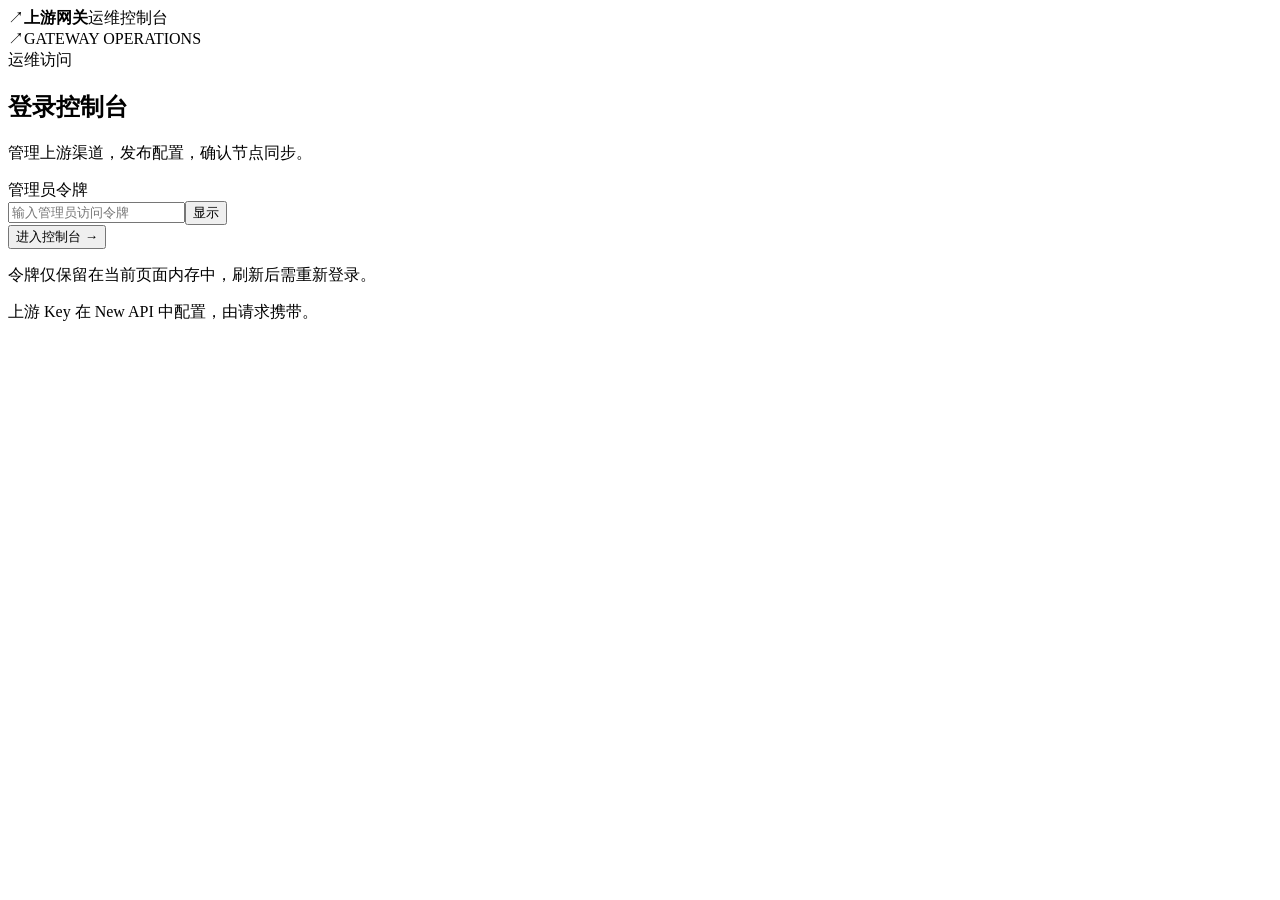
==== internal/console/static/index.html @ d2bd7be1 "feat: add versioned gateway configuration and operations console Implement PostgreSQL snapshots, mul" ====
<!doctype html>
<html lang="zh-CN">
  <head>
    <meta charset="utf-8" />
    <meta name="viewport" content="width=device-width,initial-scale=1" />
    <title>上游网关 · 运维控制台</title>
    <link rel="stylesheet" href="/style.css" />
    <script src="/app.js" defer></script>
  </head>
  <body>
    <header class="topbar">
      <div class="topbar-inner">
        <div class="brand">
          <span class="mark" aria-hidden="true">↗</span
          ><strong>上游网关</strong
          ><span class="brand-subtitle">运维控制台</span>
        </div>
        <div class="session">
          <span id="connection" class="connection" hidden>等待刷新</span
          ><button id="logout" class="quiet" hidden>
            <span aria-hidden="true">↪</span> 退出登录
          </button>
        </div>
      </div>
    </header>
    <main>
      <section id="login" class="login">
        <div class="login-brand">
          <span class="mark" aria-hidden="true">↗</span
          ><span>GATEWAY OPERATIONS</span>
        </div>
        <div class="login-card panel">
          <div class="login-heading">
            <span class="eyebrow">运维访问</span>
            <h1>登录控制台</h1>
            <p class="muted">管理上游渠道，发布配置，确认节点同步。</p>
          </div>
          <form id="login-form">
            <label for="admin-token">管理员令牌</label>
            <div class="token-input">
              <input
                id="admin-token"
                type="password"
                autocomplete="off"
                required
                placeholder="输入管理员访问令牌"
              /><button
                id="toggle-token"
                class="quiet"
                type="button"
                aria-label="显示令牌"
                aria-pressed="false"
              >
                显示
              </button>
            </div>
            <p id="login-error" class="form-error" role="alert" hidden></p>
            <button id="login-submit" type="submit">
              进入控制台 <span aria-hidden="true">→</span>
            </button>
          </form>
          <p class="login-help">
            令牌仅保留在当前页面内存中，刷新后需重新登录。
          </p>
        </div>
        <p class="login-caption">上游 Key 在 New API 中配置，由请求携带。</p>
      </section>
      <div id="notice" role="status" aria-live="polite" hidden></div>
      <div id="workspace" hidden>
        <h1 class="sr-only">网关运维控制台</h1>
        <section class="metric-strip panel" aria-label="网关运行概览">
          <div class="metrics">
            <div class="metric">
              <span>最新发布</span
              ><strong id="latest" class="version-tag">—</strong>
            </div>
            <div class="metric">
              <span>已同步节点</span
              ><strong id="synced" class="badge">—</strong>
            </div>
            <div class="metric">
              <span>编辑基线</span
              ><strong id="baseline" class="baseline-tag">—</strong>
            </div>
            <div class="metric traffic">
              <span>在线节点在途请求</span><strong id="inflight">—</strong>
            </div>
          </div>
          <div class="refresh-actions">
            <span id="last-check" class="muted mono small">尚未刷新</span
            ><button id="refresh" class="secondary" aria-label="刷新状态">
              <span aria-hidden="true">↻</span> 刷新状态
            </button>
          </div>
        </section>
        <nav aria-label="控制台导航">
          <div class="tabs">
            <button class="tab active" data-tab="channels" aria-current="page">
              <span aria-hidden="true">ϟ</span> 渠道配置
              <span id="channel-tab-count" class="tab-count">0</span>
            </button>
            <button class="tab" data-tab="nodes">
              <span aria-hidden="true">▤</span> 节点状态
              <span id="node-tab-count" class="tab-count">—</span>
            </button>
            <button class="tab" data-tab="history">
              <span aria-hidden="true">◷</span> 版本历史
              <span id="history-tab-version" class="tab-count">—</span>
            </button>
          </div>
          <p class="nav-hint">
            先发布网关配置，确认节点生效后，再在 New API 启用渠道
          </p>
        </nav>
        <section id="channels" class="tab-panel" aria-label="渠道配置">
          <div id="migration-notice" class="callout" hidden>
            此配置来自旧版本。旧凭证字段已移除，请确认 New API 已填写真实上游
            Key，然后发布配置。旧历史不会被覆盖。
          </div>
          <div class="callout">
            <strong>过滤范围提示：</strong>当前只隔离非成功 HTTP 错误。HTTP 200
            正文和 SSE 内嵌错误尚未过滤；Sub2API / kiro2cc
            等特殊响应需按实际版本验收。
          </div>
          <div class="channel-toolbar panel">
            <div class="filters">
              <label class="search-field"
                ><span class="sr-only">搜索渠道</span
                ><span class="search-icon" aria-hidden="true">⌕</span
                ><input
                  id="channel-search"
                  type="search"
                  placeholder="搜索名称、标识或上游地址"
                  autocomplete="off"
              /></label>
              <select id="protocol-filter" aria-label="按协议筛选">
                <option value="">全部协议</option>
                <option value="openai_chat">Chat</option>
                <option value="openai_responses">Responses</option>
                <option value="anthropic_messages">Messages</option>
                <option value="gemini">Gemini</option>
              </select>
              <select id="state-filter" aria-label="按配置状态筛选">
                <option value="">全部配置状态</option>
                <option value="已发布">已发布</option>
                <option value="新增待发布">新增待发布</option>
                <option value="修改待发布">修改待发布</option>
              </select>
              <span
                id="channel-count"
                class="muted small"
                aria-live="polite"
              ></span>
            </div>
            <button id="add-channel">＋ 新增渠道</button>
          </div>
          <div class="panel channel-browser">
            <div id="channel-table-wrap" class="table-wrap channel-table-wrap">
              <table class="channel-table" aria-label="渠道列表">
                <thead>
                  <tr>
                    <th scope="col">渠道名称 / 路由前缀</th>
                    <th scope="col">
                      上游基础地址 <span class="muted">(Upstream URL)</span>
                    </th>
                    <th scope="col">支持协议</th>
                    <th scope="col">配置状态</th>
                    <th scope="col">操作</th>
                  </tr>
                </thead>
                <tbody id="channel-list"></tbody>
              </table>
            </div>
            <div id="empty-channels" class="empty" hidden></div>
            <div id="channel-pagination" class="channel-pagination">
              <label
                >每页<select id="channel-page-size">
                  <option value="10">10 条</option>
                  <option value="20">20 条</option>
                  <option value="50">50 条</option>
                </select></label
              >
              <div>
                <button id="channel-prev" class="quiet" type="button">
                  上一页</button
                ><span
                  id="channel-page"
                  class="muted small"
                  aria-live="polite"
                ></span
                ><button id="channel-next" class="quiet" type="button">
                  下一页
                </button>
              </div>
            </div>
          </div>
        </section>
        <section id="nodes" class="tab-panel" aria-label="节点状态" hidden>
          <div class="section-note">
            <span>每 5 秒刷新 · 新请求使用生效版本，已有流式请求继续完成</span
            ><span id="node-summary" class="mono">等待状态</span>
          </div>
          <div class="panel table-wrap">
            <table aria-label="节点同步状态">
              <thead>
                <tr>
                  <th>节点标识</th>
                  <th>状态</th>
                  <th>目标 / 生效版本</th>
                  <th>最后心跳</th>
                  <th>在途请求</th>
                  <th>操作</th>
                </tr>
              </thead>
              <tbody id="node-list"></tbody>
            </table>
            <p id="node-empty" class="empty" hidden>尚无节点报告状态。</p>
          </div>
        </section>
        <section id="history" class="tab-panel" aria-label="版本历史" hidden>
          <div class="section-note">
            <span
              >完整配置发布历史 · 历史不可修改，恢复会发布为新的递增版本</span
            ><span id="history-count" class="mono"></span>
          </div>
          <div class="panel table-wrap">
            <table aria-label="配置版本历史">
              <thead>
                <tr>
                  <th>版本号</th>
                  <th>配置摘要</th>
                  <th>发布说明</th>
                  <th>发布时间</th>
                  <th>状态</th>
                  <th>操作</th>
                </tr>
              </thead>
              <tbody id="history-list"></tbody>
            </table>
            <p id="history-empty" class="empty" hidden>暂无发布记录。</p>
          </div>
          <button id="more-history" class="secondary" hidden>
            加载更早版本
          </button>
        </section>
        <p class="page-caption">
          独立上游网关 · 不自动重试 · 不自动续写 ·
          真实供应商与计费兼容需独立验收
        </p>
        <section id="publish-dock" class="publish-dock" aria-label="配置发布">
          <div class="publish-inner">
            <div class="publish-info">
              <span id="draft-indicator" class="dot" aria-hidden="true"></span
              ><span id="draft-state">当前配置没有未发布修改。</span
              ><label class="release-note"
                ><span class="sr-only">发布说明</span
                ><input
                  id="publish-note"
                  maxlength="500"
                  placeholder="输入本次发布说明，例如：启用 Chat 和 Messages"
              /></label>
            </div>
            <div class="publish-actions">
              <button id="reload-config" class="secondary">
                重新加载最新配置</button
              ><button id="publish">发布完整配置</button>
            </div>
          </div>
        </section>
      </div>
      <dialog id="channel-editor" class="drawer" aria-labelledby="editor-title">
        <form id="channel-editor-form">
          <div class="drawer-header">
            <div>
              <span class="eyebrow" id="editor-route">渠道设置</span>
              <h2 id="editor-title">编辑渠道</h2>
            </div>
            <button
              id="close-editor"
              class="quiet"
              type="button"
              aria-label="关闭渠道编辑"
            >
              ✕
            </button>
          </div>
          <div class="drawer-body">
            <div class="callout editor-help">
              <strong>保存到草稿后，仍需发布完整配置才会生效。</strong
              ><br />上游 Key 请在 New API 中填写，由请求携带。
            </div>
            <div id="editor-error" class="form-error" role="alert" hidden></div>
            <div id="editor-fields" class="grid"></div>
            <div id="editor-http" class="checks"></div>
            <h3>支持的协议 <span class="muted small">Protocols</span></h3>
            <div id="editor-protocol-options" class="protocol-options"></div>
            <h3>
              协议覆盖设置 <span class="muted small">Optional Overrides</span>
            </h3>
            <div id="editor-protocol-details"></div>
          </div>
          <div class="drawer-actions">
            <span class="muted small">保存仅更新当前页面草稿</span
            ><button id="cancel-editor" class="secondary" type="button">
              取消</button
            ><button id="save-channel" type="submit">保存到草稿</button>
          </div>
        </form>
      </dialog>
      <dialog id="details" class="details-modal" aria-labelledby="detail-title">
        <div class="modal-header">
          <div>
            <span class="eyebrow" id="detail-kind">配置快照</span>
            <h2 id="detail-title">版本内容</h2>
          </div>
          <button id="close-details" class="quiet" aria-label="关闭配置详情">
            ✕
          </button>
        </div>
        <div class="modal-body">
          <p id="detail-meta" class="muted mono small"></p>
          <p class="detail-note">
            配置仅包含路由和协议设置；旧版本的凭证字段不显示，也不会在恢复时写入新版本。
          </p>
          <div class="json-heading">
            <span class="mono">CONFIGURATION · JSON</span>
            <div class="json-actions">
              <button id="expand-json" class="quiet" type="button">
                全部展开</button
              ><button id="collapse-json" class="quiet" type="button">
                全部折叠</button
              ><button id="copy-details" class="quiet" type="button">
                复制 JSON
              </button>
            </div>
          </div>
          <div
            id="detail-content"
            class="json-tree"
            role="region"
            aria-label="可折叠配置 JSON"
          ></div>
          <p id="detail-feedback" class="small" role="status" hidden></p>
          <div id="detail-diff" hidden>
            <h3>与当前草稿的差异</h3>
            <pre id="diff-content"></pre>
          </div>
        </div>
        <div class="modal-actions">
          <button id="compare-details" class="secondary">对比当前草稿</button
          ><button id="export-details" class="secondary">导出配置 JSON</button
          ><button id="restore-details">恢复并发布新版本</button>
        </div>
      </dialog>
    </main>
  </body>
</html>
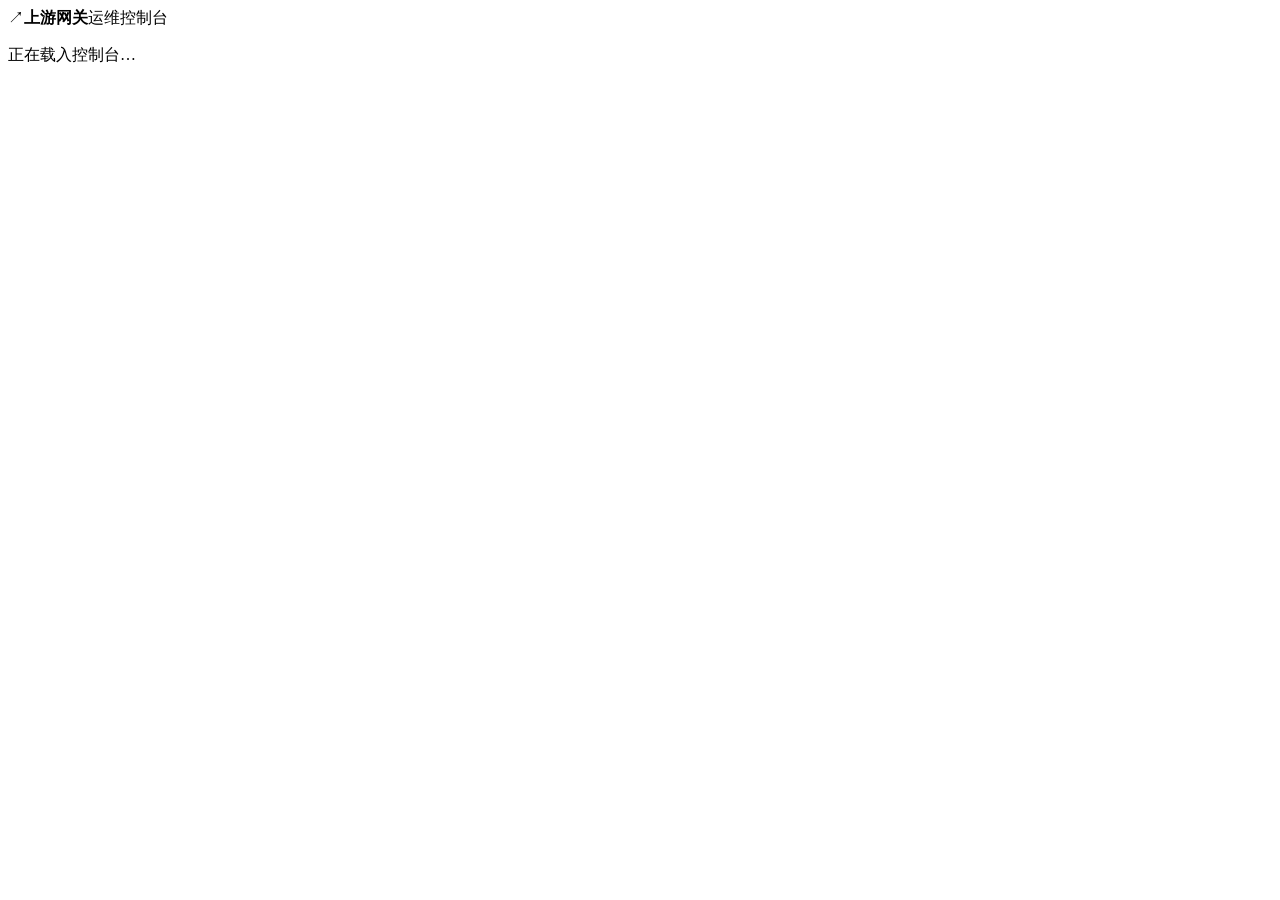
==== commit 8d7bca74: "feat: clarify pending configuration publication and restore console sessions" ====
--- a/internal/console/static/index.html
+++ b/internal/console/static/index.html
@@ -6,6 +6,8 @@
     <title>上游网关 · 运维控制台</title>
     <link rel="stylesheet" href="/style.css" />
     <script src="/app.js" defer></script>
+    <link rel="stylesheet" href="/rules.css" />
+    <script src="/rules.js" defer></script>
   </head>
   <body>
     <header class="topbar">
@@ -16,6 +18,16 @@
           ><span class="brand-subtitle">运维控制台</span>
         </div>
         <div class="session">
+          <button
+            id="pending-changes"
+            class="pending-changes"
+            hidden
+            aria-haspopup="dialog"
+            aria-controls="publish-dialog"
+            disabled
+          >
+            无待发布修改
+          </button>
           <span id="connection" class="connection" hidden>等待刷新</span
           ><button id="logout" class="quiet" hidden>
             <span aria-hidden="true">↪</span> 退出登录
@@ -24,7 +36,18 @@
       </div>
     </header>
     <main>
-      <section id="login" class="login">
+      <section
+        id="session-loading"
+        class="session-loading"
+        role="status"
+        aria-live="polite"
+      >
+        <p>正在载入控制台…</p>
+      </section>
+      <noscript
+        ><p class="callout">请启用 JavaScript 后使用运维控制台。</p></noscript
+      >
+      <section id="login" class="login" hidden>
         <div class="login-brand">
           <span class="mark" aria-hidden="true">↗</span
           ><span>GATEWAY OPERATIONS</span>
@@ -59,8 +82,11 @@
               进入控制台 <span aria-hidden="true">→</span>
             </button>
           </form>
+          <button id="resume-login" class="secondary" hidden>
+            重试恢复登录
+          </button>
           <p class="login-help">
-            令牌仅保留在当前页面内存中，刷新后需重新登录。
+            登录状态保留在当前标签页会话中，刷新无需重新登录；退出登录会清除。未发布草稿仅在页面内存中。
           </p>
         </div>
         <p class="login-caption">上游 Key 在 New API 中配置，由请求携带。</p>
@@ -81,6 +107,7 @@
             <div class="metric">
               <span>编辑基线</span
               ><strong id="baseline" class="baseline-tag">—</strong>
+              <button id="reload-config" class="quiet">重新加载最新配置</button>
             </div>
             <div class="metric traffic">
               <span>在线节点在途请求</span><strong id="inflight">—</strong>
@@ -93,12 +120,22 @@
             </button>
           </div>
         </section>
+        <p id="draft-state" role="status" aria-live="polite">
+          当前配置没有未发布修改。
+        </p>
+        <p id="sync-state" class="muted small" role="status"></p>
         <nav aria-label="控制台导航">
           <div class="tabs">
             <button class="tab active" data-tab="channels" aria-current="page">
               <span aria-hidden="true">ϟ</span> 渠道配置
-              <span id="channel-tab-count" class="tab-count">0</span>
-            </button>
+              <span id="channel-tab-count" class="tab-count">0</span
+              ><span id="channel-pending" class="pending-label" hidden></span>
+            </button>
+            <button class="tab" data-tab="error-rules">
+              错误规则 <span id="error-rule-count" class="tab-count">0</span
+              ><span id="rule-pending" class="pending-label" hidden></span>
+            </button>
+            <button class="tab" data-tab="intercept-logs">拦截日志</button>
             <button class="tab" data-tab="nodes">
               <span aria-hidden="true">▤</span> 节点状态
               <span id="node-tab-count" class="tab-count">—</span>
@@ -114,14 +151,56 @@
         </nav>
         <section id="channels" class="tab-panel" aria-label="渠道配置">
           <div id="migration-notice" class="callout" hidden>
-            此配置来自旧版本。旧凭证字段已移除，请确认 New API 已填写真实上游
-            Key，然后发布配置。旧历史不会被覆盖。
-          </div>
-          <div class="callout">
-            <strong>过滤范围提示：</strong>当前只隔离非成功 HTTP 错误。HTTP 200
-            正文和 SSE 内嵌错误尚未过滤；Sub2API / kiro2cc
-            等特殊响应需按实际版本验收。
-          </div>
+            此配置来自旧版本。请核对渠道、并发与错误检查设置后发布新版本。schema
+            3 保持原转发行为；旧凭证字段不会被恢复。旧历史不会被覆盖。
+          </div>
+          <div class="callout" id="inspection-summary"></div>
+          <details class="panel traffic-settings">
+            <summary>
+              并发设置 <span id="traffic-summary" class="muted small"></span>
+            </summary>
+            <p class="muted">
+              每个节点独立执行以下上限，保存到完整配置版本后约 5
+              秒同步。调低上限不会中断正在进行的回答，超限的新请求返回
+              503，不排队。
+            </p>
+            <form id="traffic-form" class="traffic-fields">
+              <label
+                >节点总并发上限
+                <input
+                  id="node-concurrency"
+                  type="number"
+                  min="1"
+                  max="8192"
+                  step="1"
+                  required
+                  value="32"
+                />
+              </label>
+              <label
+                >每个上游并发上限
+                <input
+                  id="upstream-concurrency"
+                  type="number"
+                  min="1"
+                  max="8192"
+                  step="1"
+                  required
+                  value="16"
+                />
+              </label>
+            </form>
+            <p class="muted small">
+              同一协议、主机和端口的上游共用额度，不按渠道或 Key 分开。HTTP/2
+              的每个请求也占一个名额。可配置范围为
+              1–8192，上游上限不能大于节点上限。
+            </p>
+            <p class="muted small">
+              数值是保护上限，不是容量保证。提高前需按节点
+              CPU、内存、响应大小和上游配额验证；200 JSON
+              正文检查会缓存响应，大并发应特别关注内存。
+            </p>
+          </details>
           <div class="channel-toolbar panel">
             <div class="filters">
               <label class="search-field"
@@ -243,31 +322,192 @@
             加载更早版本
           </button>
         </section>
+        <section
+          id="error-rules"
+          class="tab-panel"
+          aria-label="错误规则"
+          hidden
+        >
+          <div class="section-note">
+            <div>
+              <h2>拦截规则</h2>
+              <p>指定渠道优先于公共规则；组内从上到下，首次命中即停止。</p>
+            </div>
+            <div class="er-actions">
+              <button id="er-presets" class="secondary">从预设添加</button
+              ><button id="er-add">＋ 自定义规则</button>
+            </div>
+          </div>
+          <div class="panel er-inspection">
+            <label class="check"
+              ><input id="er-inspect" type="checkbox" />检查 HTTP 200 JSON / SSE
+              内嵌错误</label
+            >
+            <p class="muted small">
+              发布后生效。仅匹配协议错误，不扫描正常回答。JSON 最多 8 MiB、SSE
+              单事件最多 256 KiB，检查超限时安全拒绝。
+            </p>
+          </div>
+          <div class="panel">
+            <div class="channel-toolbar">
+              <input
+                id="er-search"
+                type="search"
+                placeholder="搜索规则名称或条件"
+                aria-label="搜索规则"
+              /><select id="er-state" aria-label="规则状态">
+                <option value="">全部状态</option>
+                <option value="enabled">已启用</option>
+                <option value="disabled">已停用</option></select
+              ><span class="muted small" id="er-count"></span>
+            </div>
+            <div class="table-wrap">
+              <table class="er-table">
+                <thead>
+                  <tr>
+                    <th>顺序</th>
+                    <th>规则 / 匹配条件</th>
+                    <th>适用范围</th>
+                    <th>上游 HTTP</th>
+                    <th>返回 HTTP</th>
+                    <th>启用</th>
+                    <th>操作</th>
+                  </tr>
+                </thead>
+                <tbody id="er-list"></tbody>
+              </table>
+            </div>
+            <div class="er-fallback">
+              <strong>✓ 通用安全兜底 · 始终生效</strong>
+              <p>
+                非 200 错误不会原文放行。开启正文检查后，已识别但未命中规则的
+                JSON / SSE 错误也会安全替换。
+              </p>
+            </div>
+          </div>
+          <p class="muted small">
+            SSE 开始输出后无法修改 HTTP
+            状态，只发送安全错误事件并结束流。未知错误格式需用实际脱敏样本验证。
+          </p>
+        </section>
+        <section
+          id="intercept-logs"
+          class="tab-panel"
+          aria-label="拦截日志"
+          hidden
+        >
+          <div class="section-note">
+            <div>
+              <h2>拦截日志</h2>
+              <p>记录拦截信息与加密错误片段，用于核对规则和排查误拦。</p>
+            </div>
+            <div class="er-actions">
+              <button id="er-policy" class="secondary">记录策略</button
+              ><button id="er-log-refresh" class="secondary">刷新记录</button>
+            </div>
+          </div>
+          <div class="panel er-health" id="er-log-health" aria-live="polite">
+            等待节点状态
+          </div>
+          <div class="panel">
+            <div class="channel-toolbar er-log-filters">
+              <input
+                id="er-request"
+                placeholder="完整请求编号"
+                aria-label="请求编号"
+              /><input
+                id="er-log-rule"
+                placeholder="规则 ID"
+                aria-label="日志规则 ID"
+              /><select id="er-log-channel" aria-label="日志渠道">
+                <option value="">全部渠道</option></select
+              ><input
+                id="er-log-node"
+                placeholder="节点 ID"
+                aria-label="日志节点"
+              /><select id="er-log-status" aria-label="实际返回状态">
+                <option value="">全部实际状态</option>
+                <option>200</option>
+                <option>401</option>
+                <option>403</option>
+                <option>429</option>
+                <option>502</option>
+                <option>503</option></select
+              ><select id="er-log-time" aria-label="日志时间范围">
+                <option value="24">最近 24 小时</option>
+                <option value="1">最近 1 小时</option>
+                <option value="72">最近 3 天</option></select
+              ><button id="er-log-query" class="secondary">查询</button>
+            </div>
+            <p id="er-log-error" class="form-error" hidden role="alert"></p>
+            <div class="table-wrap">
+              <table class="er-table">
+                <thead>
+                  <tr>
+                    <th>时间 / 请求编号</th>
+                    <th>渠道 / 协议</th>
+                    <th>规则 / 原因</th>
+                    <th>上游 → 实际</th>
+                    <th>节点 / 版本</th>
+                    <th>操作</th>
+                  </tr>
+                </thead>
+                <tbody id="er-log-list"></tbody>
+              </table>
+            </div>
+            <div class="er-pagination">
+              <span id="er-log-meta" class="muted small"></span
+              ><button id="er-log-next" class="secondary" disabled>
+                下一页
+              </button>
+            </div>
+          </div>
+        </section>
         <p class="page-caption">
           独立上游网关 · 不自动重试 · 不自动续写 ·
           真实供应商与计费兼容需独立验收
         </p>
-        <section id="publish-dock" class="publish-dock" aria-label="配置发布">
-          <div class="publish-inner">
-            <div class="publish-info">
-              <span id="draft-indicator" class="dot" aria-hidden="true"></span
-              ><span id="draft-state">当前配置没有未发布修改。</span
-              ><label class="release-note"
-                ><span class="sr-only">发布说明</span
-                ><input
-                  id="publish-note"
-                  maxlength="500"
-                  placeholder="输入本次发布说明，例如：启用 Chat 和 Messages"
-              /></label>
-            </div>
-            <div class="publish-actions">
-              <button id="reload-config" class="secondary">
-                重新加载最新配置</button
-              ><button id="publish">发布完整配置</button>
-            </div>
-          </div>
-        </section>
       </div>
+      <dialog
+        id="publish-dialog"
+        class="publish-dialog"
+        aria-labelledby="publish-title"
+      >
+        <form id="publish-form">
+          <div class="drawer-header">
+            <h2 id="publish-title">发布配置</h2>
+            <button
+              id="close-publish"
+              class="quiet"
+              type="button"
+              aria-label="关闭发布窗口"
+            >
+              ✕
+            </button>
+          </div>
+          <div class="publish-body">
+            <p id="publish-baseline" class="muted"></p>
+            <p id="publish-summary"></p>
+            <ul id="publish-changes" class="publish-changes"></ul>
+            <label for="publish-note">发布说明（选填）</label>
+            <input
+              id="publish-note"
+              maxlength="500"
+              placeholder="例如：调整星辰渠道，新增余额不足规则"
+            />
+            <p class="muted small">
+              发布后，各节点将在下一次同步时应用新配置；已经开始的请求继续使用原配置。
+            </p>
+            <p id="publish-error" class="form-error" role="alert" hidden></p>
+          </div>
+          <div class="drawer-footer">
+            <button id="cancel-publish" class="secondary" type="button">
+              继续编辑
+            </button>
+            <button id="publish" type="submit">发布全部修改</button>
+          </div>
+        </form>
+      </dialog>
       <dialog id="channel-editor" class="drawer" aria-labelledby="editor-title">
         <form id="channel-editor-form">
           <div class="drawer-header">
@@ -320,7 +560,7 @@
         <div class="modal-body">
           <p id="detail-meta" class="muted mono small"></p>
           <p class="detail-note">
-            配置仅包含路由和协议设置；旧版本的凭证字段不显示，也不会在恢复时写入新版本。
+            配置包含渠道、协议和错误规则；旧版本的凭证字段不显示，也不会在恢复时写入新版本。
           </p>
           <div class="json-heading">
             <span class="mono">CONFIGURATION · JSON</span>
